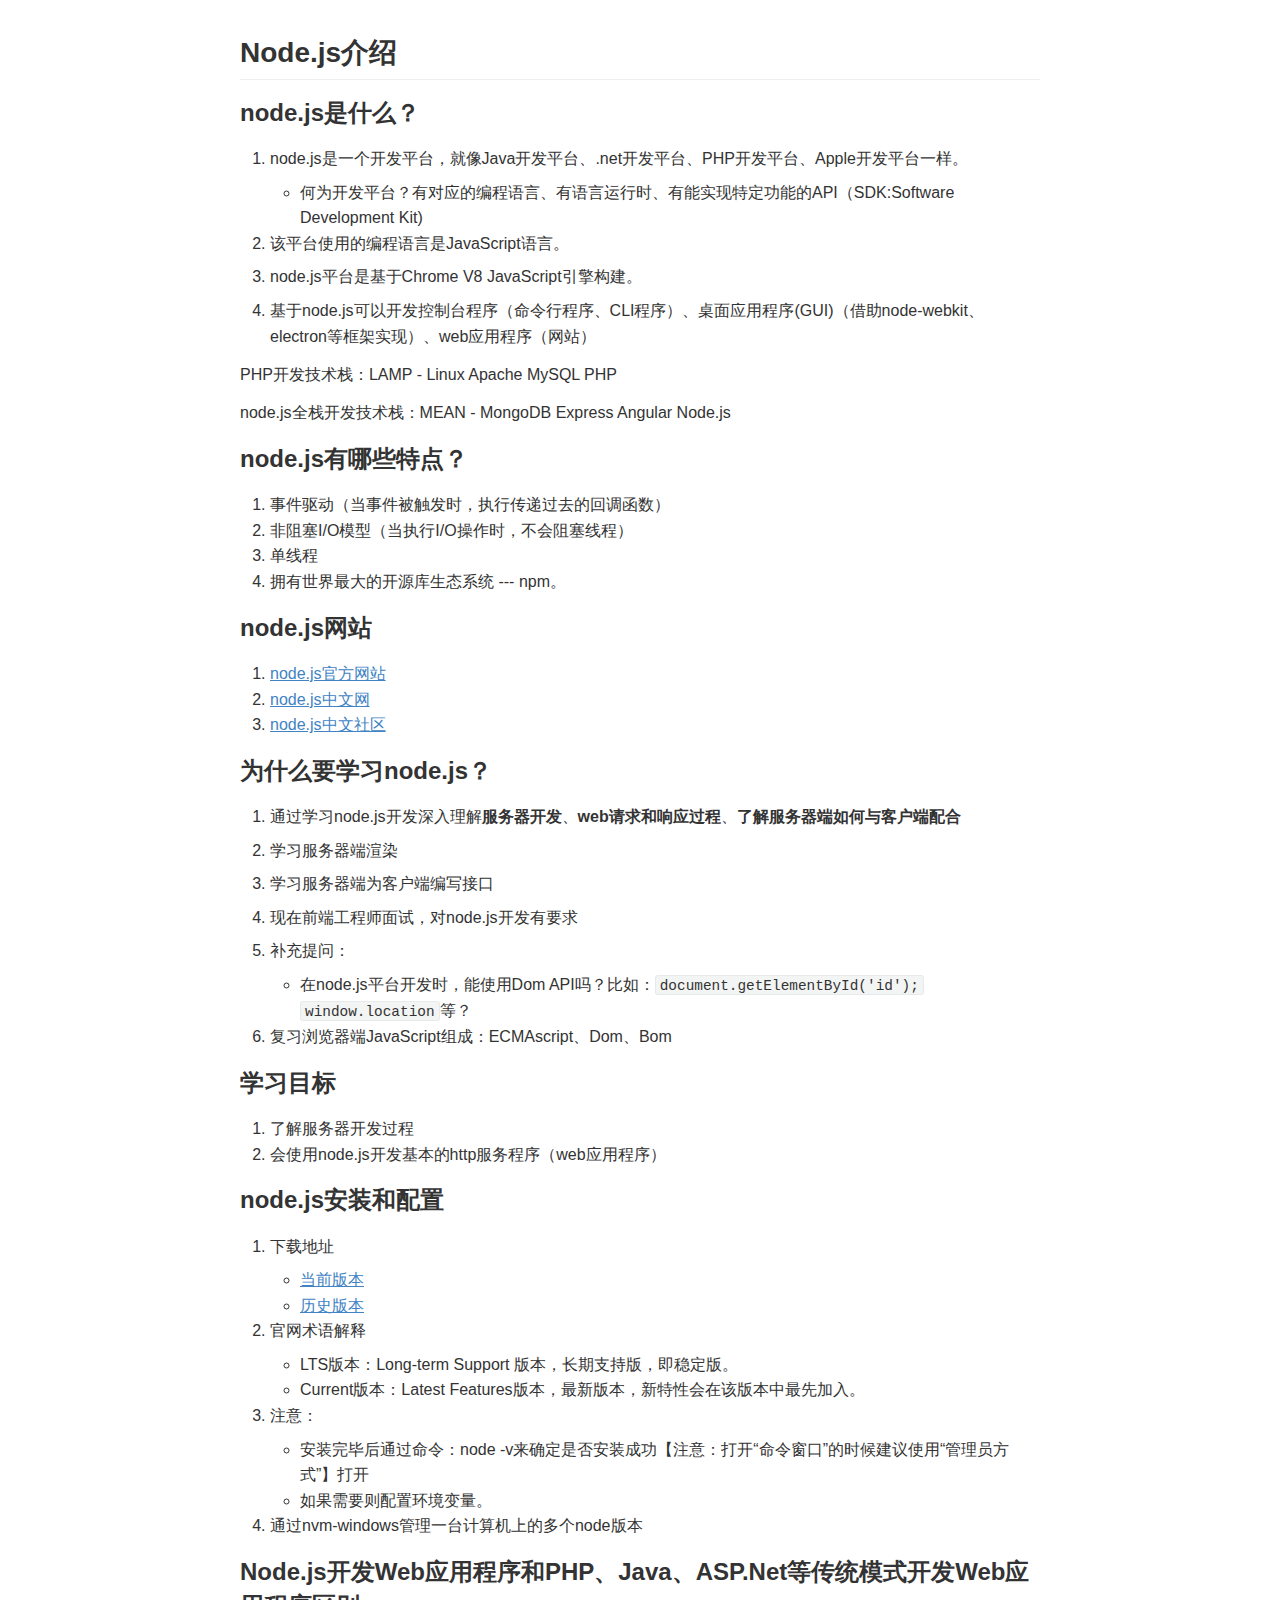
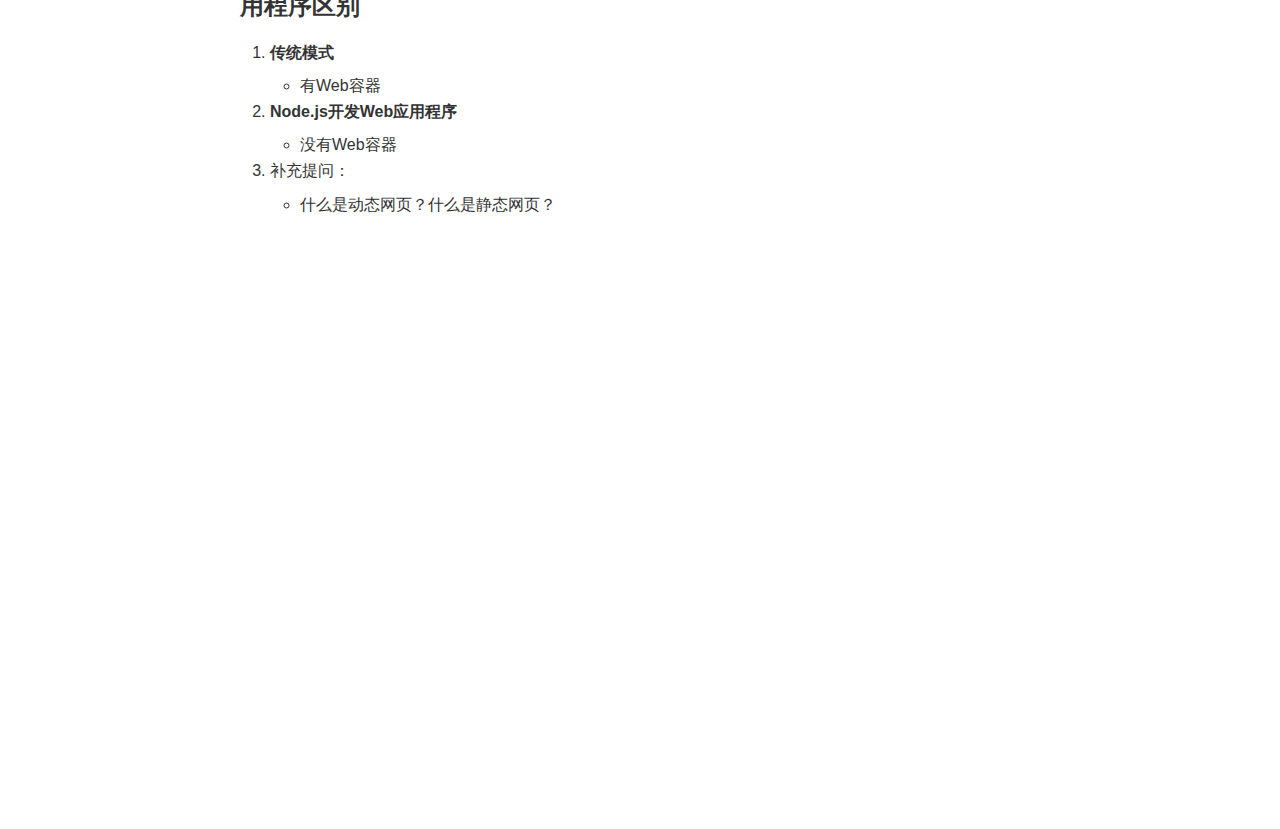
==== Data/node/01.html @ 576c8bde "node" ====
<!doctype html>
<html>
<head>
<meta charset='UTF-8'><meta name='viewport' content='width=device-width initial-scale=1'>
<title>node</title><link href='https://fonts.googleapis.com/css?family=Open+Sans:400italic,700italic,700,400&subset=latin,latin-ext' rel='stylesheet' type='text/css' /><style type='text/css'>html {overflow-x: initial !important;}:root { --bg-color:#ffffff; --text-color:#333333; --select-text-bg-color:#B5D6FC; --select-text-font-color:auto; --monospace:"Lucida Console",Consolas,"Courier",monospace; }
html { font-size: 14px; background-color: var(--bg-color); color: var(--text-color); font-family: "Helvetica Neue", Helvetica, Arial, sans-serif; -webkit-font-smoothing: antialiased; }
body { margin: 0px; padding: 0px; height: auto; bottom: 0px; top: 0px; left: 0px; right: 0px; font-size: 1rem; line-height: 1.42857; overflow-x: hidden; background: inherit; }
iframe { margin: auto; }
a.url { word-break: break-all; }
a:active, a:hover { outline: 0px; }
.in-text-selection, ::selection { text-shadow: none; background: var(--select-text-bg-color); color: var(--select-text-font-color); }
#write { margin: 0px auto; height: auto; width: inherit; word-break: normal; word-wrap: break-word; position: relative; white-space: normal; padding-bottom: 70px; overflow-x: visible; }
.first-line-indent #write div, .first-line-indent #write li, .first-line-indent #write p { text-indent: 2em; }
.first-line-indent #write div :not(p):not(div), .first-line-indent #write div.md-htmlblock-container, .first-line-indent #write p *, .first-line-indent pre { text-indent: 0px; }
.for-image #write { padding-left: 8px; padding-right: 8px; }
body.typora-export { padding-left: 30px; padding-right: 30px; }
@media screen and (max-width: 500px) {
  body.typora-export { padding-left: 0px; padding-right: 0px; }
  .CodeMirror-sizer { margin-left: 0px !important; }
  .CodeMirror-gutters { display: none !important; }
}
#write > blockquote:first-child, #write > div:first-child, #write > figure:first-child, #write > ol:first-child, #write > p:first-child, #write > pre:first-child, #write > ul:first-child { margin-top: 30px; }
#write li > figure:first-child { margin-top: -20px; }
#write ol, #write ul { position: relative; }
img { max-width: 100%; vertical-align: middle; }
button, input, select, textarea { color: inherit; font-style: inherit; font-variant: inherit; font-weight: inherit; font-stretch: inherit; font-size: inherit; line-height: inherit; font-family: inherit; }
input[type="checkbox"], input[type="radio"] { line-height: normal; padding: 0px; }
*, ::after, ::before { box-sizing: border-box; }
#write h1, #write h2, #write h3, #write h4, #write h5, #write h6, #write p, #write pre { width: inherit; }
#write h1, #write h2, #write h3, #write h4, #write h5, #write h6, #write p { position: relative; }
h1, h2, h3, h4, h5, h6 { break-after: avoid-page; break-inside: avoid; orphans: 2; }
p { orphans: 4; }
h1 { font-size: 2rem; }
h2 { font-size: 1.8rem; }
h3 { font-size: 1.6rem; }
h4 { font-size: 1.4rem; }
h5 { font-size: 1.2rem; }
h6 { font-size: 1rem; }
.md-math-block, .md-rawblock, h1, h2, h3, h4, h5, h6, p { margin-top: 1rem; margin-bottom: 1rem; }
.hidden { display: none; }
.md-blockmeta { color: rgb(204, 204, 204); font-weight: 700; font-style: italic; }
a { cursor: pointer; }
sup.md-footnote { padding: 2px 4px; background-color: rgba(238, 238, 238, 0.7); color: rgb(85, 85, 85); border-radius: 4px; cursor: pointer; }
sup.md-footnote a, sup.md-footnote a:hover { color: inherit; text-transform: inherit; text-decoration: inherit; }
#write input[type="checkbox"] { cursor: pointer; width: inherit; height: inherit; }
figure { overflow-x: auto; margin: 1.2em 0px; max-width: calc(100% + 16px); padding: 0px; }
figure > table { margin: 0px !important; }
tr { break-inside: avoid; break-after: auto; }
thead { display: table-header-group; }
table { border-collapse: collapse; border-spacing: 0px; width: 100%; overflow: auto; break-inside: auto; text-align: left; }
table.md-table td { min-width: 80px; }
.CodeMirror-gutters { border-right: 0px; background-color: inherit; }
.CodeMirror { text-align: left; }
.CodeMirror-placeholder { opacity: 0.3; }
.CodeMirror pre { padding: 0px 4px; }
.CodeMirror-lines { padding: 0px; }
div.hr:focus { cursor: none; }
#write pre { white-space: pre-wrap; }
#write.fences-no-line-wrapping pre { white-space: pre; }
#write pre.ty-contain-cm { white-space: normal; }
.CodeMirror-gutters { margin-right: 4px; }
.md-fences { font-size: 0.9rem; display: block; break-inside: avoid; text-align: left; overflow: visible; white-space: pre; background: inherit; position: relative !important; }
.md-diagram-panel { width: 100%; margin-top: 10px; text-align: center; padding-top: 0px; padding-bottom: 8px; overflow-x: auto; }
#write .md-fences.mock-cm { white-space: pre-wrap; }
.md-fences.md-fences-with-lineno { padding-left: 0px; }
#write.fences-no-line-wrapping .md-fences.mock-cm { white-space: pre; overflow-x: auto; }
.md-fences.mock-cm.md-fences-with-lineno { padding-left: 8px; }
.CodeMirror-line, twitterwidget { break-inside: avoid; }
.footnotes { opacity: 0.8; font-size: 0.9rem; margin-top: 1em; margin-bottom: 1em; }
.footnotes + .footnotes { margin-top: 0px; }
.md-reset { margin: 0px; padding: 0px; border: 0px; outline: 0px; vertical-align: top; background: 0px 0px; text-decoration: none; text-shadow: none; float: none; position: static; width: auto; height: auto; white-space: nowrap; cursor: inherit; -webkit-tap-highlight-color: transparent; line-height: normal; font-weight: 400; text-align: left; box-sizing: content-box; direction: ltr; }
li div { padding-top: 0px; }
blockquote { margin: 1rem 0px; }
li .mathjax-block, li p { margin: 0.5rem 0px; }
li { margin: 0px; position: relative; }
blockquote > :last-child { margin-bottom: 0px; }
blockquote > :first-child, li > :first-child { margin-top: 0px; }
.footnotes-area { color: rgb(136, 136, 136); margin-top: 0.714rem; padding-bottom: 0.143rem; white-space: normal; }
#write .footnote-line { white-space: pre-wrap; }
@media print {
  body, html { border: 1px solid transparent; height: 99%; break-after: avoid; break-before: avoid; }
  #write { margin-top: 0px; border-color: transparent !important; }
  .typora-export * { -webkit-print-color-adjust: exact; }
  html.blink-to-pdf { font-size: 13px; }
  .typora-export #write { padding-left: 1cm; padding-right: 1cm; padding-bottom: 0px; break-after: avoid; }
  .typora-export #write::after { height: 0px; }
  @page { margin: 20mm 0px; }
}
.footnote-line { margin-top: 0.714em; font-size: 0.7em; }
a img, img a { cursor: pointer; }
pre.md-meta-block { font-size: 0.8rem; min-height: 0.8rem; white-space: pre-wrap; background: rgb(204, 204, 204); display: block; overflow-x: hidden; }
p > img:only-child { display: block; margin: auto; }
p > .md-image:only-child { display: inline-block; width: 100%; text-align: center; }
#write .MathJax_Display { margin: 0.8em 0px 0px; }
.md-math-block { width: 100%; }
.md-math-block:not(:empty)::after { display: none; }
[contenteditable="true"]:active, [contenteditable="true"]:focus { outline: 0px; box-shadow: none; }
.md-task-list-item { position: relative; list-style-type: none; }
.task-list-item.md-task-list-item { padding-left: 0px; }
.md-task-list-item > input { position: absolute; top: 0px; left: 0px; margin-left: -1.2em; margin-top: calc(1em - 10px); }
.math { font-size: 1rem; }
.md-toc { min-height: 3.58rem; position: relative; font-size: 0.9rem; border-radius: 10px; }
.md-toc-content { position: relative; margin-left: 0px; }
.md-toc-content::after, .md-toc::after { display: none; }
.md-toc-item { display: block; color: rgb(65, 131, 196); }
.md-toc-item a { text-decoration: none; }
.md-toc-inner:hover { }
.md-toc-inner { display: inline-block; cursor: pointer; }
.md-toc-h1 .md-toc-inner { margin-left: 0px; font-weight: 700; }
.md-toc-h2 .md-toc-inner { margin-left: 2em; }
.md-toc-h3 .md-toc-inner { margin-left: 4em; }
.md-toc-h4 .md-toc-inner { margin-left: 6em; }
.md-toc-h5 .md-toc-inner { margin-left: 8em; }
.md-toc-h6 .md-toc-inner { margin-left: 10em; }
@media screen and (max-width: 48em) {
  .md-toc-h3 .md-toc-inner { margin-left: 3.5em; }
  .md-toc-h4 .md-toc-inner { margin-left: 5em; }
  .md-toc-h5 .md-toc-inner { margin-left: 6.5em; }
  .md-toc-h6 .md-toc-inner { margin-left: 8em; }
}
a.md-toc-inner { font-size: inherit; font-style: inherit; font-weight: inherit; line-height: inherit; }
.footnote-line a:not(.reversefootnote) { color: inherit; }
.md-attr { display: none; }
.md-fn-count::after { content: "."; }
code, pre, samp, tt { font-family: var(--monospace); }
kbd { margin: 0px 0.1em; padding: 0.1em 0.6em; font-size: 0.8em; color: rgb(36, 39, 41); background: rgb(255, 255, 255); border: 1px solid rgb(173, 179, 185); border-radius: 3px; box-shadow: rgba(12, 13, 14, 0.2) 0px 1px 0px, rgb(255, 255, 255) 0px 0px 0px 2px inset; white-space: nowrap; vertical-align: middle; }
.md-comment { color: rgb(162, 127, 3); opacity: 0.8; font-family: var(--monospace); }
code { text-align: left; }
a.md-print-anchor { white-space: pre !important; border-width: initial !important; border-style: none !important; border-color: initial !important; display: inline-block !important; position: absolute !important; width: 1px !important; right: 0px !important; outline: 0px !important; background: 0px 0px !important; text-decoration: initial !important; text-shadow: initial !important; }
.md-inline-math .MathJax_SVG .noError { display: none !important; }
.md-math-block .MathJax_SVG_Display { text-align: center; margin: 0px; position: relative; text-indent: 0px; max-width: none; max-height: none; min-height: 0px; min-width: 100%; width: auto; overflow-y: hidden; display: block !important; }
.MathJax_SVG_Display, .md-inline-math .MathJax_SVG_Display { width: auto; margin: inherit; display: inline-block !important; }
.MathJax_SVG .MJX-monospace { font-family: var(--monospace); }
.MathJax_SVG .MJX-sans-serif { font-family: sans-serif; }
.MathJax_SVG { display: inline; font-style: normal; font-weight: 400; line-height: normal; zoom: 90%; text-indent: 0px; text-align: left; text-transform: none; letter-spacing: normal; word-spacing: normal; word-wrap: normal; white-space: nowrap; float: none; direction: ltr; max-width: none; max-height: none; min-width: 0px; min-height: 0px; border: 0px; padding: 0px; margin: 0px; }
.MathJax_SVG * { transition: none; }
.os-windows.monocolor-emoji .md-emoji { font-family: "Segoe UI Symbol", sans-serif; }
.md-diagram-panel > svg { max-width: 100%; }
[lang="mermaid"] svg, [lang="flow"] svg { max-width: 100%; }
[lang="mermaid"] .node text { font-size: 1rem; }
table tr th { border-bottom: 0px; }
video { max-width: 100%; display: block; margin: 0px auto; }
iframe { max-width: 100%; width: 100%; border: none; }
.highlight td, .highlight tr { border: 0px; }


:root { --side-bar-bg-color: #fafafa; --control-text-color: #777; }
@font-face { font-family: "Open Sans"; font-style: normal; font-weight: normal; src: local("Open Sans Regular"), url("./github/400.woff") format("woff"); }
@font-face { font-family: "Open Sans"; font-style: italic; font-weight: normal; src: local("Open Sans Italic"), url("./github/400i.woff") format("woff"); }
@font-face { font-family: "Open Sans"; font-style: normal; font-weight: bold; src: local("Open Sans Bold"), url("./github/700.woff") format("woff"); }
@font-face { font-family: "Open Sans"; font-style: italic; font-weight: bold; src: local("Open Sans Bold Italic"), url("./github/700i.woff") format("woff"); }
html { font-size: 16px; }
body { font-family: "Open Sans", "Clear Sans", "Helvetica Neue", Helvetica, Arial, sans-serif; color: rgb(51, 51, 51); line-height: 1.6; }
#write { max-width: 860px; margin: 0px auto; padding: 20px 30px 100px; }
#write > ul:first-child, #write > ol:first-child { margin-top: 30px; }
body > :first-child { margin-top: 0px !important; }
body > :last-child { margin-bottom: 0px !important; }
a { color: rgb(65, 131, 196); }
h1, h2, h3, h4, h5, h6 { position: relative; margin-top: 1rem; margin-bottom: 1rem; font-weight: bold; line-height: 1.4; cursor: text; }
h1:hover a.anchor, h2:hover a.anchor, h3:hover a.anchor, h4:hover a.anchor, h5:hover a.anchor, h6:hover a.anchor { text-decoration: none; }
h1 tt, h1 code { font-size: inherit; }
h2 tt, h2 code { font-size: inherit; }
h3 tt, h3 code { font-size: inherit; }
h4 tt, h4 code { font-size: inherit; }
h5 tt, h5 code { font-size: inherit; }
h6 tt, h6 code { font-size: inherit; }
h1 { padding-bottom: 0.3em; font-size: 2.25em; line-height: 1.2; border-bottom: 1px solid rgb(238, 238, 238); }
h2 { padding-bottom: 0.3em; font-size: 1.75em; line-height: 1.225; border-bottom: 1px solid rgb(238, 238, 238); }
h3 { font-size: 1.5em; line-height: 1.43; }
h4 { font-size: 1.25em; }
h5 { font-size: 1em; }
h6 { font-size: 1em; color: rgb(119, 119, 119); }
p, blockquote, ul, ol, dl, table { margin: 0.8em 0px; }
li > ol, li > ul { margin: 0px; }
hr { height: 2px; padding: 0px; margin: 16px 0px; background-color: rgb(231, 231, 231); border: 0px none; overflow: hidden; box-sizing: content-box; }
body > h2:first-child { margin-top: 0px; padding-top: 0px; }
body > h1:first-child { margin-top: 0px; padding-top: 0px; }
body > h1:first-child + h2 { margin-top: 0px; padding-top: 0px; }
body > h3:first-child, body > h4:first-child, body > h5:first-child, body > h6:first-child { margin-top: 0px; padding-top: 0px; }
a:first-child h1, a:first-child h2, a:first-child h3, a:first-child h4, a:first-child h5, a:first-child h6 { margin-top: 0px; padding-top: 0px; }
h1 p, h2 p, h3 p, h4 p, h5 p, h6 p { margin-top: 0px; }
li p.first { display: inline-block; }
ul, ol { padding-left: 30px; }
ul:first-child, ol:first-child { margin-top: 0px; }
ul:last-child, ol:last-child { margin-bottom: 0px; }
blockquote { border-left: 4px solid rgb(223, 226, 229); padding: 0px 15px; color: rgb(119, 119, 119); }
blockquote blockquote { padding-right: 0px; }
table { padding: 0px; word-break: initial; }
table tr { border-top: 1px solid rgb(223, 226, 229); margin: 0px; padding: 0px; }
table tr:nth-child(2n), thead { background-color: rgb(248, 248, 248); }
table tr th { font-weight: bold; border-width: 1px 1px 0px; border-top-style: solid; border-right-style: solid; border-left-style: solid; border-top-color: rgb(223, 226, 229); border-right-color: rgb(223, 226, 229); border-left-color: rgb(223, 226, 229); border-image: initial; border-bottom-style: initial; border-bottom-color: initial; text-align: left; margin: 0px; padding: 6px 13px; }
table tr td { border: 1px solid rgb(223, 226, 229); text-align: left; margin: 0px; padding: 6px 13px; }
table tr th:first-child, table tr td:first-child { margin-top: 0px; }
table tr th:last-child, table tr td:last-child { margin-bottom: 0px; }
.CodeMirror-lines { padding-left: 4px; }
.code-tooltip { box-shadow: rgba(0, 28, 36, 0.3) 0px 1px 1px 0px; border-top: 1px solid rgb(238, 242, 242); }
.md-fences, code, tt { border: 1px solid rgb(231, 234, 237); background-color: rgb(248, 248, 248); border-radius: 3px; padding: 2px 4px 0px; font-size: 0.9em; }
code { background-color: rgb(243, 244, 244); }
.md-fences { margin-bottom: 15px; margin-top: 15px; padding: 8px 1em 6px; }
.md-task-list-item > input { margin-left: -1.3em; }
@media screen and (min-width: 914px) {
}
@media print {
  html { font-size: 13px; }
  table, pre { break-inside: avoid; }
  pre { word-wrap: break-word; }
}
.md-fences { background-color: rgb(248, 248, 248); }
#write pre.md-meta-block { padding: 1rem; font-size: 85%; line-height: 1.45; background-color: rgb(247, 247, 247); border: 0px; border-radius: 3px; color: rgb(119, 119, 119); margin-top: 0px !important; }
.mathjax-block > .code-tooltip { bottom: 0.375rem; }
.md-mathjax-midline { background: rgb(250, 250, 250); }
#write > h3.md-focus::before { left: -1.5625rem; top: 0.375rem; }
#write > h4.md-focus::before { left: -1.5625rem; top: 0.285714rem; }
#write > h5.md-focus::before { left: -1.5625rem; top: 0.285714rem; }
#write > h6.md-focus::before { left: -1.5625rem; top: 0.285714rem; }
.md-image > .md-meta { border-radius: 3px; padding: 2px 0px 0px 4px; font-size: 0.9em; color: inherit; }
.md-tag { color: rgb(167, 167, 167); opacity: 1; }
.md-toc { margin-top: 20px; padding-bottom: 20px; }
.sidebar-tabs { border-bottom: none; }
#typora-quick-open { border: 1px solid rgb(221, 221, 221); background-color: rgb(248, 248, 248); }
#typora-quick-open-item { background-color: rgb(250, 250, 250); border-color: rgb(254, 254, 254) rgb(229, 229, 229) rgb(229, 229, 229) rgb(238, 238, 238); border-style: solid; border-width: 1px; }
.on-focus-mode blockquote { border-left-color: rgba(85, 85, 85, 0.12); }
header, .context-menu, .megamenu-content, footer { font-family: "Segoe UI", Arial, sans-serif; }
.file-node-content:hover .file-node-icon, .file-node-content:hover .file-node-open-state { visibility: visible; }
.mac-seamless-mode #typora-sidebar { background-color: var(--side-bar-bg-color); }
.md-lang { color: rgb(180, 101, 77); }
.html-for-mac .context-menu { --item-hover-bg-color: #E6F0FE; }





 .typora-export p, .typora-export .footnote-line {white-space: normal;} 
</style>
</head>
<body class='typora-export os-windows' >
<div  id='write'  class = 'is-node'><h2><a name='header-n0' class='md-header-anchor '></a>Node.js介绍</h2><h3><a name='header-n2' class='md-header-anchor '></a>node.js是什么？</h3><ol start='' ><li><p>node.js是一个开发平台，就像Java开发平台、.net开发平台、PHP开发平台、Apple开发平台一样。</p><ul><li>何为开发平台？有对应的编程语言、有语言运行时、有能实现特定功能的API（SDK:Software Development Kit)</li></ul></li><li><p>该平台使用的编程语言是JavaScript语言。</p></li><li><p>node.js平台是基于Chrome V8 JavaScript引擎构建。</p></li><li><p>基于node.js可以开发控制台程序（命令行程序、CLI程序）、桌面应用程序(GUI)（借助node-webkit、electron等框架实现）、web应用程序（网站）</p></li></ol><p>PHP开发技术栈：LAMP - Linux Apache MySQL PHP</p><p>node.js全栈开发技术栈：MEAN  -  MongoDB Express Angular Node.js</p><h3><a name='header-n17' class='md-header-anchor '></a>node.js有哪些特点？</h3><ol start='' ><li>事件驱动（当事件被触发时，执行传递过去的回调函数）</li><li>非阻塞I/O模型（当执行I/O操作时，不会阻塞线程）</li><li>单线程</li><li>拥有世界最大的开源库生态系统  --- npm。</li></ol><h3><a name='header-n27' class='md-header-anchor '></a>node.js网站</h3><ol start='' ><li><a href='https://node.js.org/'>node.js官方网站</a></li><li><a href='http://node.js.cn/'>node.js中文网</a></li><li><a href='https://cnode.js.org/'>node.js中文社区</a></li></ol><h3><a name='header-n35' class='md-header-anchor '></a>为什么要学习node.js？</h3><ol start='' ><li><p>通过学习node.js开发深入理解<strong>服务器开发</strong>、<strong>web请求和响应过程</strong>、<strong>了解服务器端如何与客户端配合</strong></p></li><li><p>学习服务器端渲染</p></li><li><p>学习服务器端为客户端编写接口</p></li><li><p>现在前端工程师面试，对node.js开发有要求</p></li><li><p>补充提问：</p><ul><li>在node.js平台开发时，能使用Dom API吗？比如：<code>document.getElementById(&#39;id&#39;);</code> <code>window.location</code>等？</li></ul></li><li><p>复习浏览器端JavaScript组成：ECMAscript、Dom、Bom</p></li></ol><h3><a name='header-n52' class='md-header-anchor '></a>学习目标</h3><ol start='' ><li>了解服务器开发过程</li><li>会使用node.js开发基本的http服务程序（web应用程序）</li></ol><h3><a name='header-n58' class='md-header-anchor '></a>node.js安装和配置</h3><ol start='' ><li><p>下载地址</p><ul><li><a href='https://nodejs.org/en/download/'>当前版本</a></li><li><a href='https://nodejs.org/en/download/releases/'>历史版本</a></li></ul></li><li><p>官网术语解释</p><ul><li>LTS版本：Long-term Support 版本，长期支持版，即稳定版。</li><li>Current版本：Latest Features版本，最新版本，新特性会在该版本中最先加入。</li></ul></li><li><p>注意：</p><ul><li>安装完毕后通过命令：node -v来确定是否安装成功【注意：打开“命令窗口”的时候建议使用“管理员方式”】打开</li><li>如果需要则配置环境变量。</li></ul></li><li><p>通过nvm-windows管理一台计算机上的多个node版本</p></li></ol><h3><a name='header-n83' class='md-header-anchor '></a>Node.js开发Web应用程序和PHP、Java、ASP.Net等传统模式开发Web应用程序区别</h3><ol start='' ><li><p><strong>传统模式</strong></p><ul><li>有Web容器</li></ul></li><li><p><strong>Node.js开发Web应用程序</strong></p><ul><li>没有Web容器</li></ul></li><li><p>补充提问：</p><ul><li>什么是动态网页？什么是静态网页？</li></ul></li></ol><p>&nbsp;</p><p>&nbsp;</p><p>&nbsp;</p><p>&nbsp;</p><p>&nbsp;</p><p>&nbsp;</p><p>&nbsp;</p><p>&nbsp;</p><p>&nbsp;</p><p>&nbsp;</p><p>&nbsp;</p><p>&nbsp;</p><p>&nbsp;</p></div>
</body>
</html>
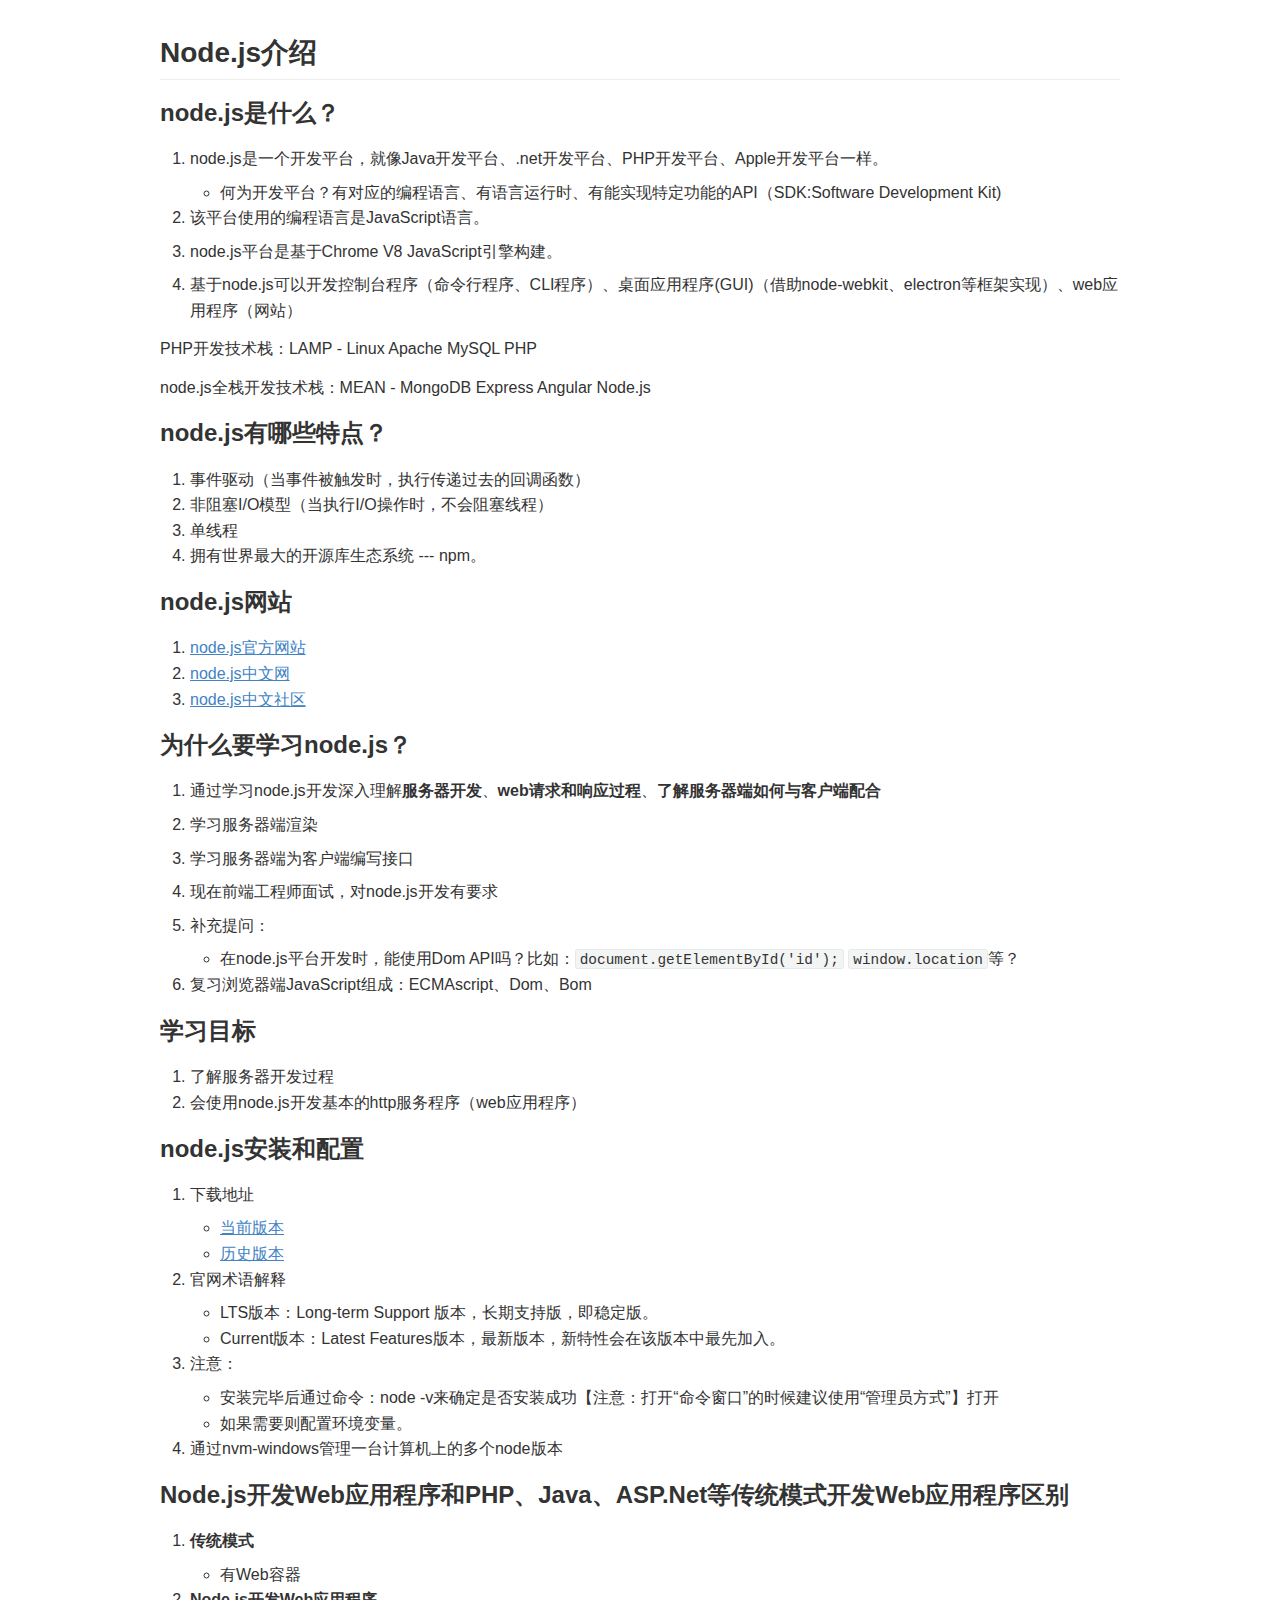
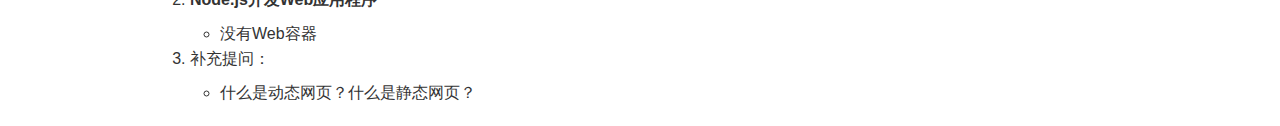
==== commit e20507b5: "node" ====
--- a/Data/node/01.html
+++ b/Data/node/01.html
@@ -151,7 +151,7 @@
 @font-face { font-family: "Open Sans"; font-style: italic; font-weight: bold; src: local("Open Sans Bold Italic"), url("./github/700i.woff") format("woff"); }
 html { font-size: 16px; }
 body { font-family: "Open Sans", "Clear Sans", "Helvetica Neue", Helvetica, Arial, sans-serif; color: rgb(51, 51, 51); line-height: 1.6; }
-#write { max-width: 860px; margin: 0px auto; padding: 20px 30px 100px; }
+#write { max-width: 1020px; margin: 0px auto; padding: 20px 30px; }
 #write > ul:first-child, #write > ol:first-child { margin-top: 30px; }
 body > :first-child { margin-top: 0px !important; }
 body > :last-child { margin-bottom: 0px !important; }
@@ -234,6 +234,6 @@
 </style>
 </head>
 <body class='typora-export os-windows' >
-<div  id='write'  class = 'is-node'><h2><a name='header-n0' class='md-header-anchor '></a>Node.js介绍</h2><h3><a name='header-n2' class='md-header-anchor '></a>node.js是什么？</h3><ol start='' ><li><p>node.js是一个开发平台，就像Java开发平台、.net开发平台、PHP开发平台、Apple开发平台一样。</p><ul><li>何为开发平台？有对应的编程语言、有语言运行时、有能实现特定功能的API（SDK:Software Development Kit)</li></ul></li><li><p>该平台使用的编程语言是JavaScript语言。</p></li><li><p>node.js平台是基于Chrome V8 JavaScript引擎构建。</p></li><li><p>基于node.js可以开发控制台程序（命令行程序、CLI程序）、桌面应用程序(GUI)（借助node-webkit、electron等框架实现）、web应用程序（网站）</p></li></ol><p>PHP开发技术栈：LAMP - Linux Apache MySQL PHP</p><p>node.js全栈开发技术栈：MEAN  -  MongoDB Express Angular Node.js</p><h3><a name='header-n17' class='md-header-anchor '></a>node.js有哪些特点？</h3><ol start='' ><li>事件驱动（当事件被触发时，执行传递过去的回调函数）</li><li>非阻塞I/O模型（当执行I/O操作时，不会阻塞线程）</li><li>单线程</li><li>拥有世界最大的开源库生态系统  --- npm。</li></ol><h3><a name='header-n27' class='md-header-anchor '></a>node.js网站</h3><ol start='' ><li><a href='https://node.js.org/'>node.js官方网站</a></li><li><a href='http://node.js.cn/'>node.js中文网</a></li><li><a href='https://cnode.js.org/'>node.js中文社区</a></li></ol><h3><a name='header-n35' class='md-header-anchor '></a>为什么要学习node.js？</h3><ol start='' ><li><p>通过学习node.js开发深入理解<strong>服务器开发</strong>、<strong>web请求和响应过程</strong>、<strong>了解服务器端如何与客户端配合</strong></p></li><li><p>学习服务器端渲染</p></li><li><p>学习服务器端为客户端编写接口</p></li><li><p>现在前端工程师面试，对node.js开发有要求</p></li><li><p>补充提问：</p><ul><li>在node.js平台开发时，能使用Dom API吗？比如：<code>document.getElementById(&#39;id&#39;);</code> <code>window.location</code>等？</li></ul></li><li><p>复习浏览器端JavaScript组成：ECMAscript、Dom、Bom</p></li></ol><h3><a name='header-n52' class='md-header-anchor '></a>学习目标</h3><ol start='' ><li>了解服务器开发过程</li><li>会使用node.js开发基本的http服务程序（web应用程序）</li></ol><h3><a name='header-n58' class='md-header-anchor '></a>node.js安装和配置</h3><ol start='' ><li><p>下载地址</p><ul><li><a href='https://nodejs.org/en/download/'>当前版本</a></li><li><a href='https://nodejs.org/en/download/releases/'>历史版本</a></li></ul></li><li><p>官网术语解释</p><ul><li>LTS版本：Long-term Support 版本，长期支持版，即稳定版。</li><li>Current版本：Latest Features版本，最新版本，新特性会在该版本中最先加入。</li></ul></li><li><p>注意：</p><ul><li>安装完毕后通过命令：node -v来确定是否安装成功【注意：打开“命令窗口”的时候建议使用“管理员方式”】打开</li><li>如果需要则配置环境变量。</li></ul></li><li><p>通过nvm-windows管理一台计算机上的多个node版本</p></li></ol><h3><a name='header-n83' class='md-header-anchor '></a>Node.js开发Web应用程序和PHP、Java、ASP.Net等传统模式开发Web应用程序区别</h3><ol start='' ><li><p><strong>传统模式</strong></p><ul><li>有Web容器</li></ul></li><li><p><strong>Node.js开发Web应用程序</strong></p><ul><li>没有Web容器</li></ul></li><li><p>补充提问：</p><ul><li>什么是动态网页？什么是静态网页？</li></ul></li></ol><p>&nbsp;</p><p>&nbsp;</p><p>&nbsp;</p><p>&nbsp;</p><p>&nbsp;</p><p>&nbsp;</p><p>&nbsp;</p><p>&nbsp;</p><p>&nbsp;</p><p>&nbsp;</p><p>&nbsp;</p><p>&nbsp;</p><p>&nbsp;</p></div>
+<div  id='write'  class = 'is-node'><h2><a name='header-n0' class='md-header-anchor '></a>Node.js介绍</h2><h3><a name='header-n2' class='md-header-anchor '></a>node.js是什么？</h3><ol start='' ><li><p>node.js是一个开发平台，就像Java开发平台、.net开发平台、PHP开发平台、Apple开发平台一样。</p><ul><li>何为开发平台？有对应的编程语言、有语言运行时、有能实现特定功能的API（SDK:Software Development Kit)</li></ul></li><li><p>该平台使用的编程语言是JavaScript语言。</p></li><li><p>node.js平台是基于Chrome V8 JavaScript引擎构建。</p></li><li><p>基于node.js可以开发控制台程序（命令行程序、CLI程序）、桌面应用程序(GUI)（借助node-webkit、electron等框架实现）、web应用程序（网站）</p></li></ol><p>PHP开发技术栈：LAMP - Linux Apache MySQL PHP</p><p>node.js全栈开发技术栈：MEAN  -  MongoDB Express Angular Node.js</p><h3><a name='header-n17' class='md-header-anchor '></a>node.js有哪些特点？</h3><ol start='' ><li>事件驱动（当事件被触发时，执行传递过去的回调函数）</li><li>非阻塞I/O模型（当执行I/O操作时，不会阻塞线程）</li><li>单线程</li><li>拥有世界最大的开源库生态系统  --- npm。</li></ol><h3><a name='header-n27' class='md-header-anchor '></a>node.js网站</h3><ol start='' ><li><a href='https://node.js.org/'>node.js官方网站</a></li><li><a href='http://node.js.cn/'>node.js中文网</a></li><li><a href='https://cnode.js.org/'>node.js中文社区</a></li></ol><h3><a name='header-n35' class='md-header-anchor '></a>为什么要学习node.js？</h3><ol start='' ><li><p>通过学习node.js开发深入理解<strong>服务器开发</strong>、<strong>web请求和响应过程</strong>、<strong>了解服务器端如何与客户端配合</strong></p></li><li><p>学习服务器端渲染</p></li><li><p>学习服务器端为客户端编写接口</p></li><li><p>现在前端工程师面试，对node.js开发有要求</p></li><li><p>补充提问：</p><ul><li>在node.js平台开发时，能使用Dom API吗？比如：<code>document.getElementById(&#39;id&#39;);</code> <code>window.location</code>等？</li></ul></li><li><p>复习浏览器端JavaScript组成：ECMAscript、Dom、Bom</p></li></ol><h3><a name='header-n52' class='md-header-anchor '></a>学习目标</h3><ol start='' ><li>了解服务器开发过程</li><li>会使用node.js开发基本的http服务程序（web应用程序）</li></ol><h3><a name='header-n58' class='md-header-anchor '></a>node.js安装和配置</h3><ol start='' ><li><p>下载地址</p><ul><li><a href='https://nodejs.org/en/download/'>当前版本</a></li><li><a href='https://nodejs.org/en/download/releases/'>历史版本</a></li></ul></li><li><p>官网术语解释</p><ul><li>LTS版本：Long-term Support 版本，长期支持版，即稳定版。</li><li>Current版本：Latest Features版本，最新版本，新特性会在该版本中最先加入。</li></ul></li><li><p>注意：</p><ul><li>安装完毕后通过命令：node -v来确定是否安装成功【注意：打开“命令窗口”的时候建议使用“管理员方式”】打开</li><li>如果需要则配置环境变量。</li></ul></li><li><p>通过nvm-windows管理一台计算机上的多个node版本</p></li></ol><h3><a name='header-n83' class='md-header-anchor '></a>Node.js开发Web应用程序和PHP、Java、ASP.Net等传统模式开发Web应用程序区别</h3><ol start='' ><li><p><strong>传统模式</strong></p><ul><li>有Web容器</li></ul></li><li><p><strong>Node.js开发Web应用程序</strong></p><ul><li>没有Web容器</li></ul></li><li><p>补充提问：</p><ul><li>什么是动态网页？什么是静态网页？</li></ul></li></ol></div>
 </body>
 </html>